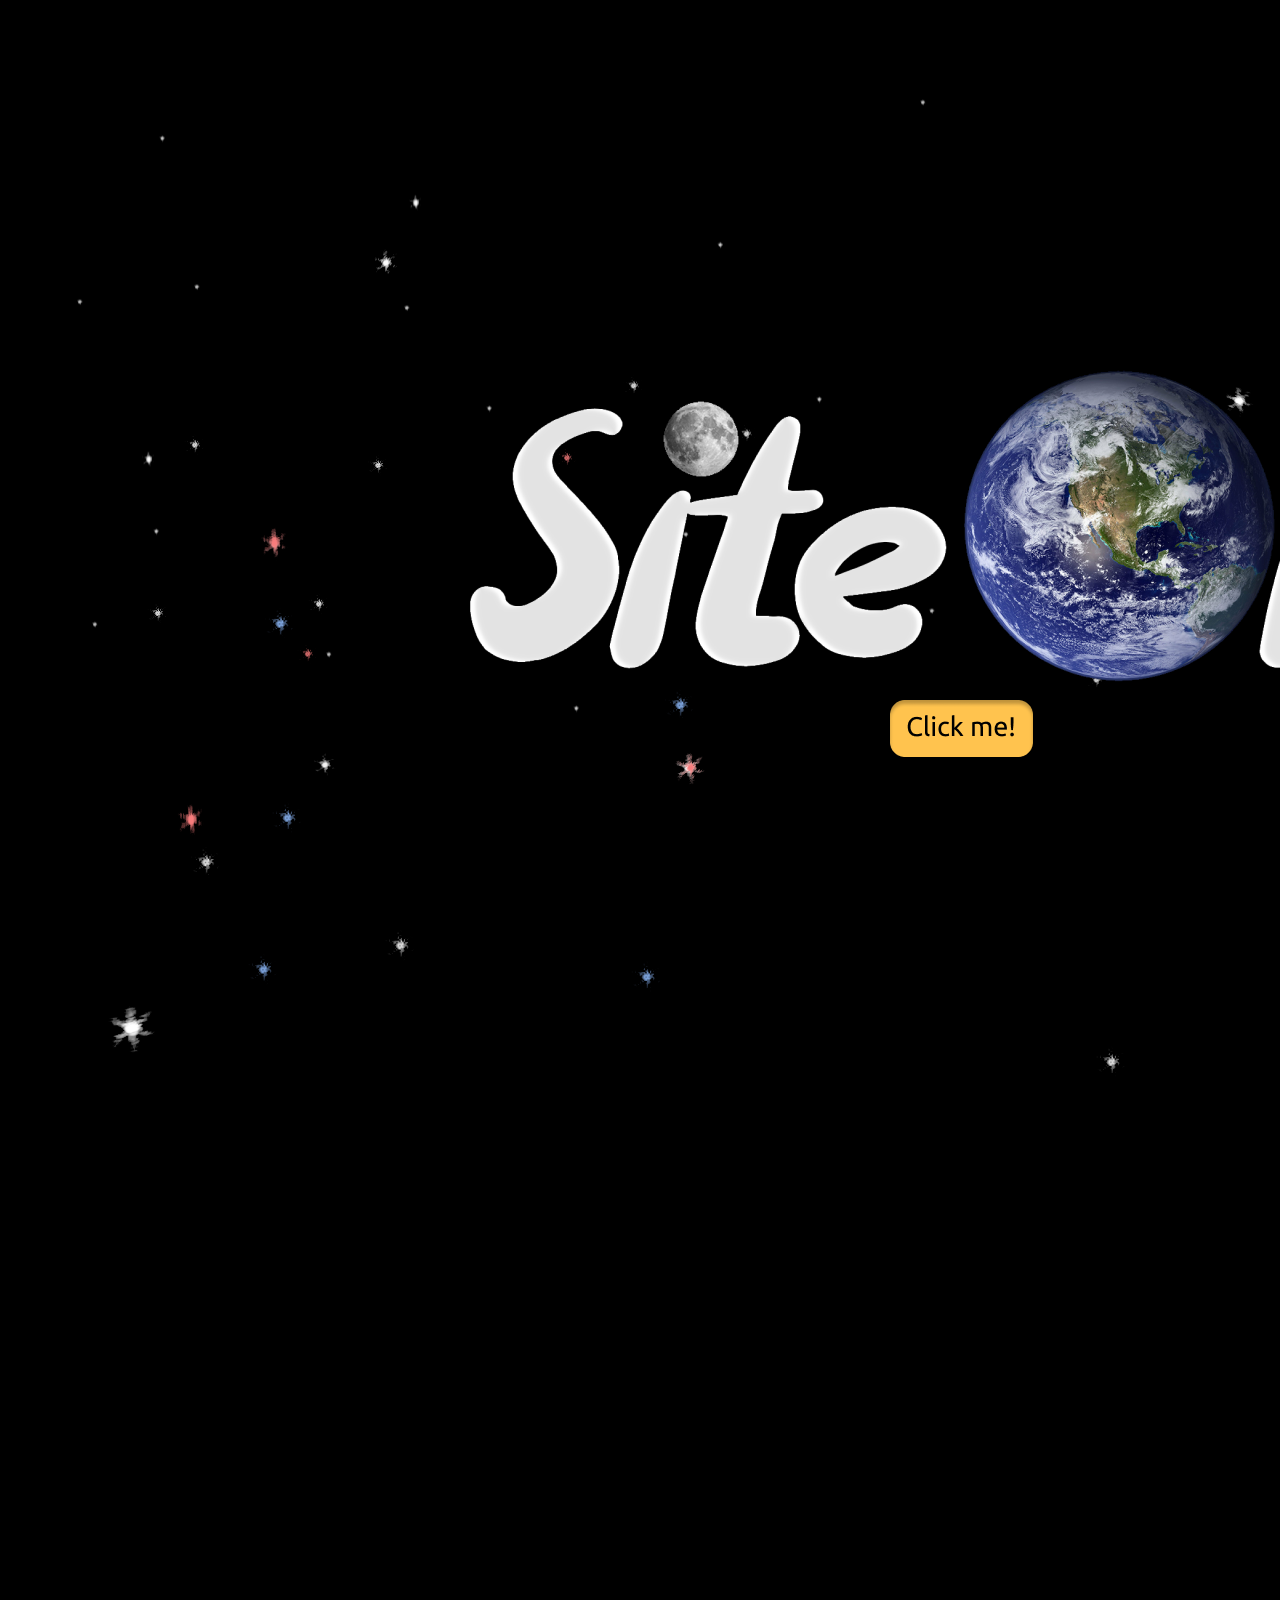
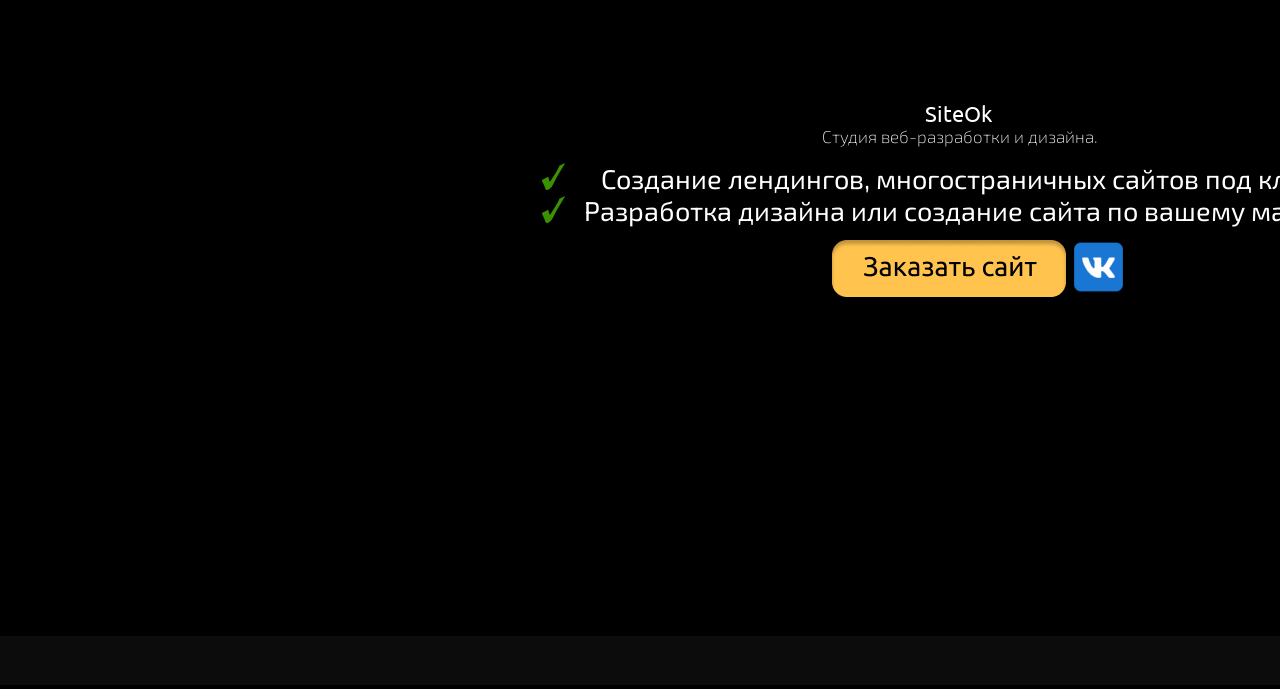
==== index.html @ 882c042d "fix" ====
<!DOCTYPE html>
<html lang="en">
<head>
    <meta charset="UTF-8">
    <meta name="viewport" content="width=device-width, initial-scale=1.0">
    <meta http-equiv="X-UA-Compatible" content="ie=edge">
    <title>Document</title>
    <link href="https://fonts.googleapis.com/css?family=Exo+2:200,300,400,500,700|Ubuntu:300,400,500,700&display=swap&subset=cyrillic,cyrillic-ext" rel="stylesheet">
    <link rel="stylesheet" href="css/main.css">
    <link rel="stylesheet" href="css/normalize.css">
</head>
<body>
    <header class="header">
        <div class="star2 p1"></div>
        <div class="p2">
          <div class="star3"></div>
          <div class="logo"></div>
          <div class="logo1"></div>
        </div>
        <div class="star1 p2"></div>
        <div class="click"></div>
        <button type="button" class="btn" name="btn"></button>
    </header>
    <section class="main-info">
      <h4>SiteOk</h4>
      <h1>Студия веб-разработки и дизайна.</h1>
      <p>Создание лендингов, многостраничных сайтов под ключ.<br>Разработка дизайна или создание сайта по вашему макету.</p>
      <div class="tick"></div>
      <div class="tick1"></div>
      <a href="mailto:gaibullaeviz@gmail.com"class="zakaz"></a>
      <a href="https://vk.com/siteokey" class="logo-vk"></a>
    </section>
    <footer class="footer">
      <button type="button" class="btn1" name="btn1"></button>
      <div class="footer-logo"></div>
    </footer>
    <script src="https://code.jquery.com/jquery-3.4.1.min.js" integrity="sha256-CSXorXvZcTkaix6Yvo6HppcZGetbYMGWSFlBw8HfCJo=" crossorigin="anonymous"></script>
    <script src="js/main.js"></script>
</body>
</html>
---- css/main.css ----
body{
  margin: 0;
  padding: 0;
  background-color: black;
}
.logo{
  background: url('../img/logo-SiteOk2.png') no-repeat;
  position: absolute;
  width: 1200px;
  height: 665px;
  margin-left: 338px;
  top: 207px;
  z-index: 999;
}
.logo1{
  background: url('../img/logo-SiteOk21.png') no-repeat;
  position: absolute;
  width: 382px;
  height: 362px;
  left: 510px;
  top: 258px;
  -webkit-animation: linear 20s rot infinite;
  -moz-animation: linear 20s rot infinite;
}
@-webkit-keyframes rot{
  100%{transform: rotate(360deg);}
}
.star3{
  background: url('../img/logo-SiteOk3star.png') no-repeat;
  position: absolute;
  width: 100%;
  height: 1080px;
  left: 0px;
  top: 0px;
}
.star2{
  background: url('../img/logo-SiteOk2star.png') no-repeat;
  position: absolute;
  width: 100%;
  height: 1080px;
  left: 0px;
  top: 127px;
}
.star1{
  background: url('../img/logo-SiteOk1star.png') no-repeat;
  position: absolute;
  width: 100%;
  height: 1080px;
  left: 0px;
  top: 341px;
}
.click{
  background: url('../img/click.png') no-repeat;
  position: absolute;
  width: 234px;
  height: 57px;
  left: 843px;
  top: 700px;
  z-index: -1;

}
.btn{
  position: absolute;
  width: 134px;
  height: 57px;
  left: 893px;
  top: 700px;
  opacity: 0;
  background-color: white;
  z-index: 999;
}
.main-info h4{
  position: absolute;
  width: 87px;
  height: 25px;
  left: 925px;
  top: 1672px;
  font-size: 25px;
  color: white;
  font-family: 'Ubuntu';
  font-style: normal;
  font-weight: normal;
  font-size: 22px;
  line-height: 25px;
}
.main-info h1{
  position: absolute;
  width: 280px;
  height: 32px;
  left: 820px;
  top: 1715px;
  font-family: 'Exo 2';
  font-style: normal;
  font-weight: 200;
  font-size: 17px;
  line-height: 20px;
  text-align: center;
  color: #FFFFFF;
}
.main-info p{
  position: absolute;
  width: 773px;
  height: 64px;
  left: 578px;
  top: 1735px;
  font-family: 'Exo 2';
  font-style: normal;
  font-weight: normal;
  font-size: 27px;
  line-height: 32px;
  text-align: center;
  color: #FFFFFF;
}
footer{
  position: absolute;
  width: 100%;
  height: 49px;
  left: 0px;
  top: 2236px;
  background: #0C0C0C;
}
.btn1{
  width: 100%;
  height: 47px;
  margin-top: 5px;
  opacity: 0;

}
.footer-logo{
  position: absolute;
  width: 90px;
  height: 31px;
  left: 1777px;
  top: 5px;
  background: url('../img/footer-logo.png');
}
.tick{
  position: absolute;
  width: 23px;
  height: 27px;
  left: 542px;
  top: 1763px;
  background: url('../img/greentick.png');
}
.zakaz{
  background: url('../img/zakaz.png');
  position: absolute;
  width: 234px;
  height: 57px;
  left: 832px;
  top: 1840px;
}
.logo-vk{
  background: url('../img/vk-icon.png');
  position: absolute;
  width: 65px;
  height: 60px;
  left: 1066px;
  top: 1837px;
}
.tick1{
  position: absolute;
  width: 23px;
  height: 27px;
  left: 542px;
  top: 1796px;
  background: url('../img/greentick.png');
}
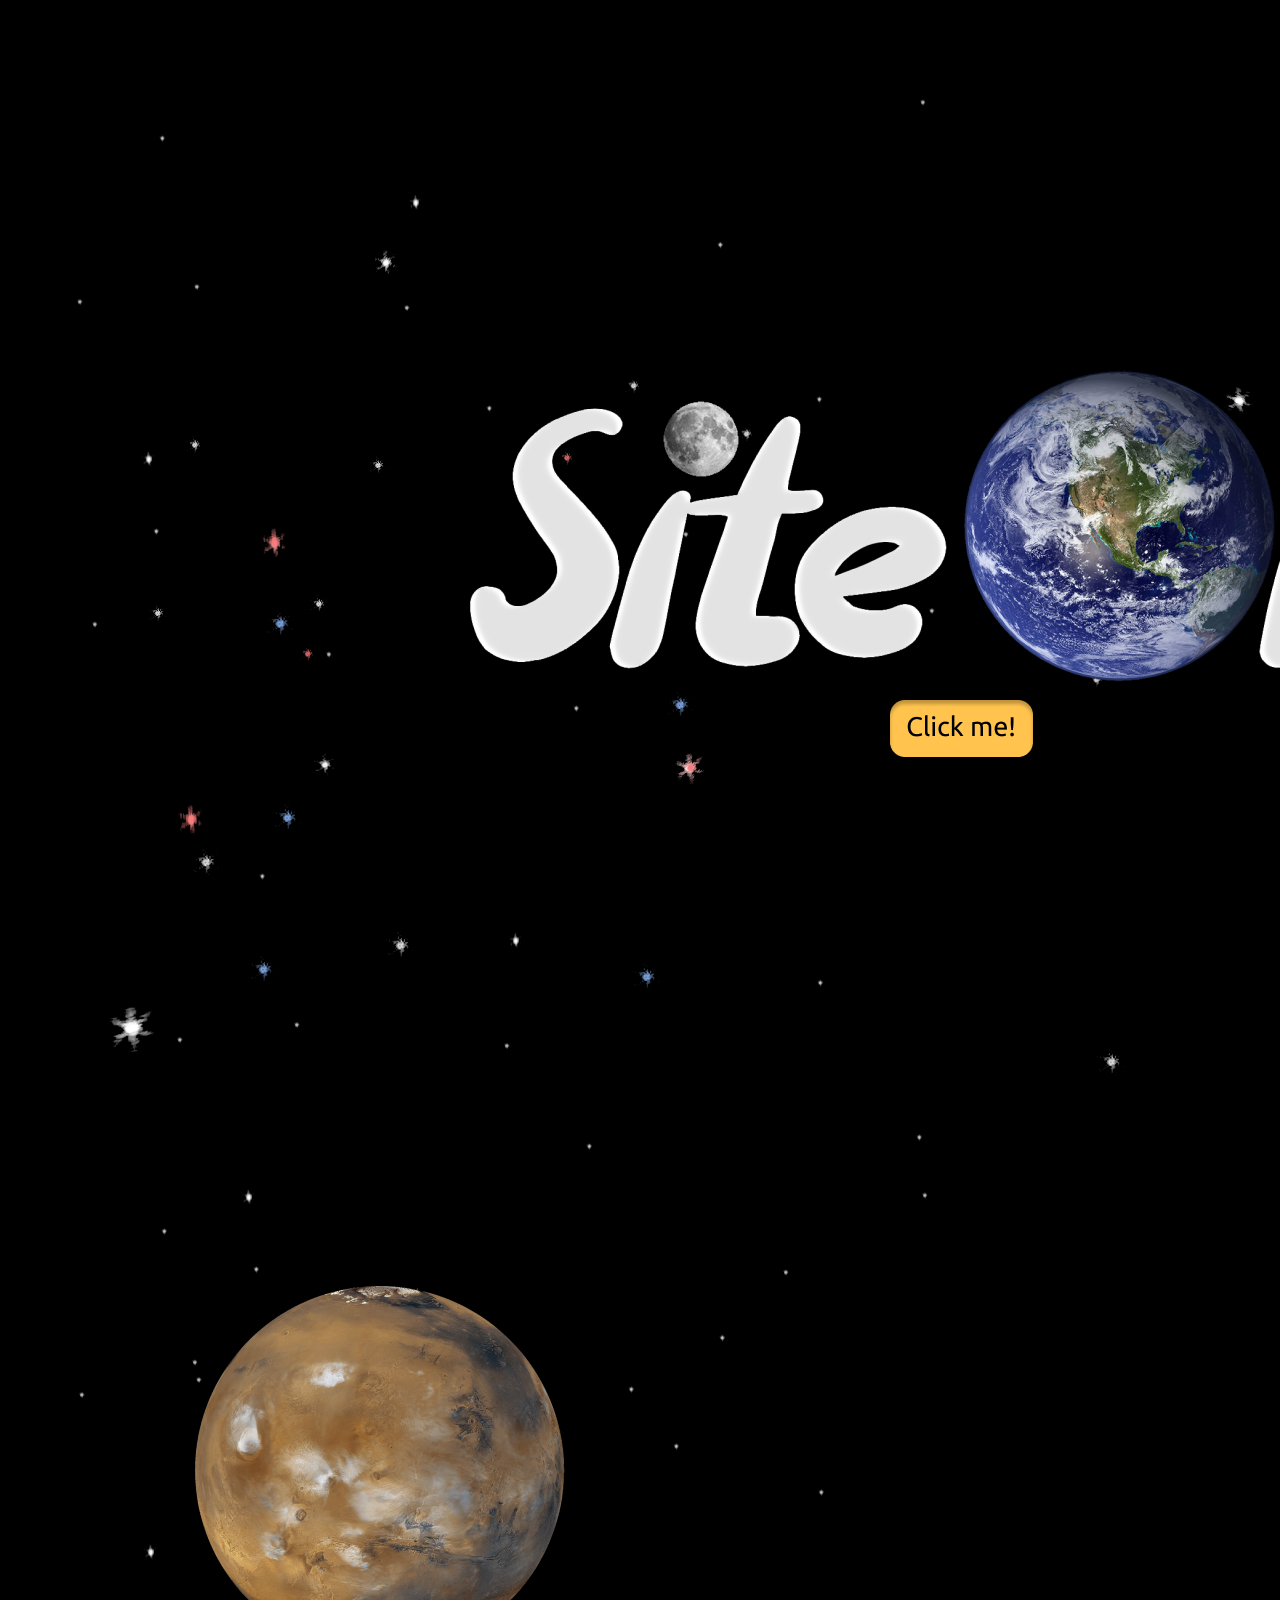
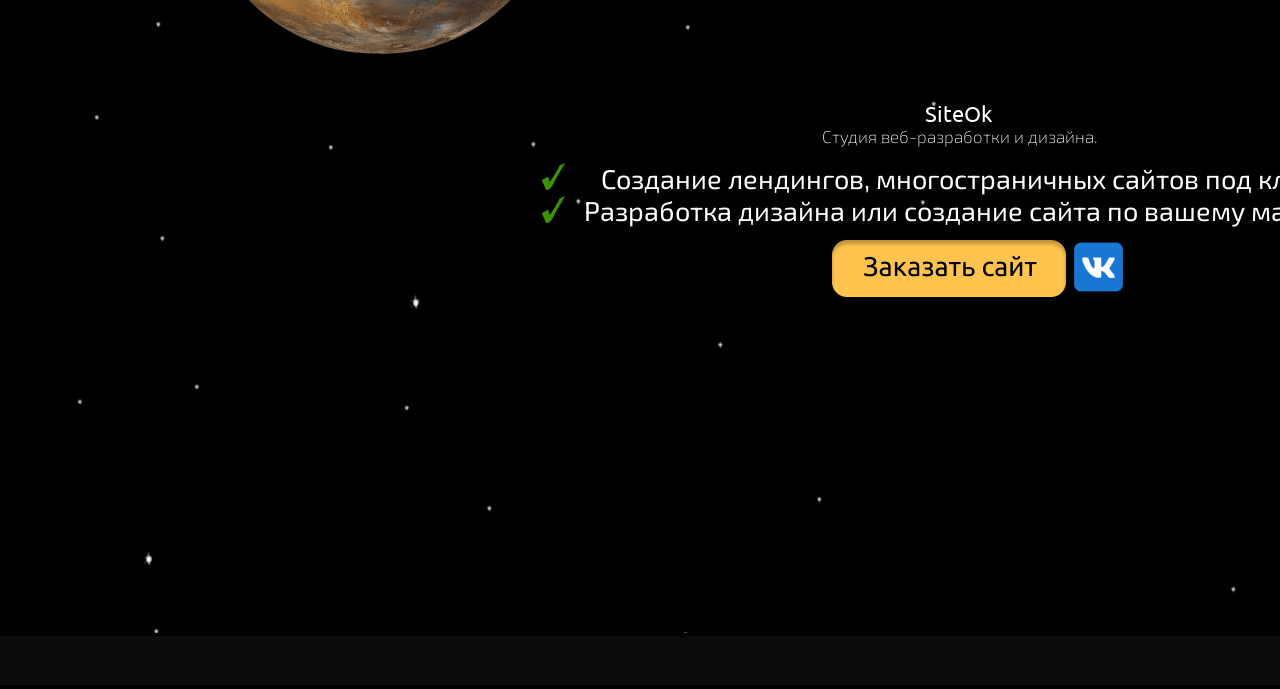
==== commit cf136ceb: "fix" ====
--- a/index.html
+++ b/index.html
@@ -29,6 +29,11 @@
       <div class="tick1"></div>
       <a href="mailto:gaibullaeviz@gmail.com"class="zakaz"></a>
       <a href="https://vk.com/siteokey" class="logo-vk"></a>
+      <div class="star-bg-1"></div>
+      <div class="star-bg-2"></div>
+      <div class="star-bg-3"></div>
+      <div class="mars-img"></div>
+      <div class="venus-img"></div>
     </section>
     <footer class="footer">
       <button type="button" class="btn1" name="btn1"></button>
--- a/css/main.css
+++ b/css/main.css
@@ -24,6 +24,9 @@
 }
 @-webkit-keyframes rot{
   100%{transform: rotate(360deg);}
+}
+@-webkit-keyframes rot1{
+  100%{transform: rotate(-360deg);}
 }
 .star3{
   background: url('../img/logo-SiteOk3star.png') no-repeat;
@@ -110,6 +113,7 @@
   line-height: 32px;
   text-align: center;
   color: #FFFFFF;
+  text-shadow: 0px 2px 4px #000000;
 }
 footer{
   position: absolute;
@@ -124,7 +128,53 @@
   height: 47px;
   margin-top: 5px;
   opacity: 0;
-
+}
+.star-bg-1{
+  background: url('../img/logo-SiteOk3star.png');
+  position: absolute;
+  width: 70%;
+  height: 961px;
+  left: 100px;
+  top: 738px;
+  z-index: -2222;
+}
+.star-bg-2{
+  background: url('../img/logo-SiteOk3star.png');
+  position: absolute;
+  width: 95%;
+  height: 961px;
+  left: 2px;
+  top: 1093px;
+  z-index: -2222;
+}
+.star-bg-3{
+  background: url('../img/logo-SiteOk3star.png');
+  position: absolute;
+  width: 100%;
+  height: 533px;
+  top: 1700px;
+  z-index: -2222;
+}
+.mars-img{
+  background: url('../img/mars.png');
+  position: absolute;
+  width: 561px;
+  height: 463px;
+  left: 99px;
+  top: 1239px;
+  -webkit-animation: linear 77s rot1 infinite;
+  -moz-animation: linear 77s rot1 infinite;
+}
+.venus-img{
+  background: url('../img/planet.png') no-repeat;
+  position: absolute;
+  width: 318px;
+  height: 299px;
+  left: 1476px;
+  top: 1818px;
+  z-index: -1;
+  -webkit-animation: linear 177s rot infinite;
+  -moz-animation: linear 177s rot infinite;
 }
 .footer-logo{
   position: absolute;
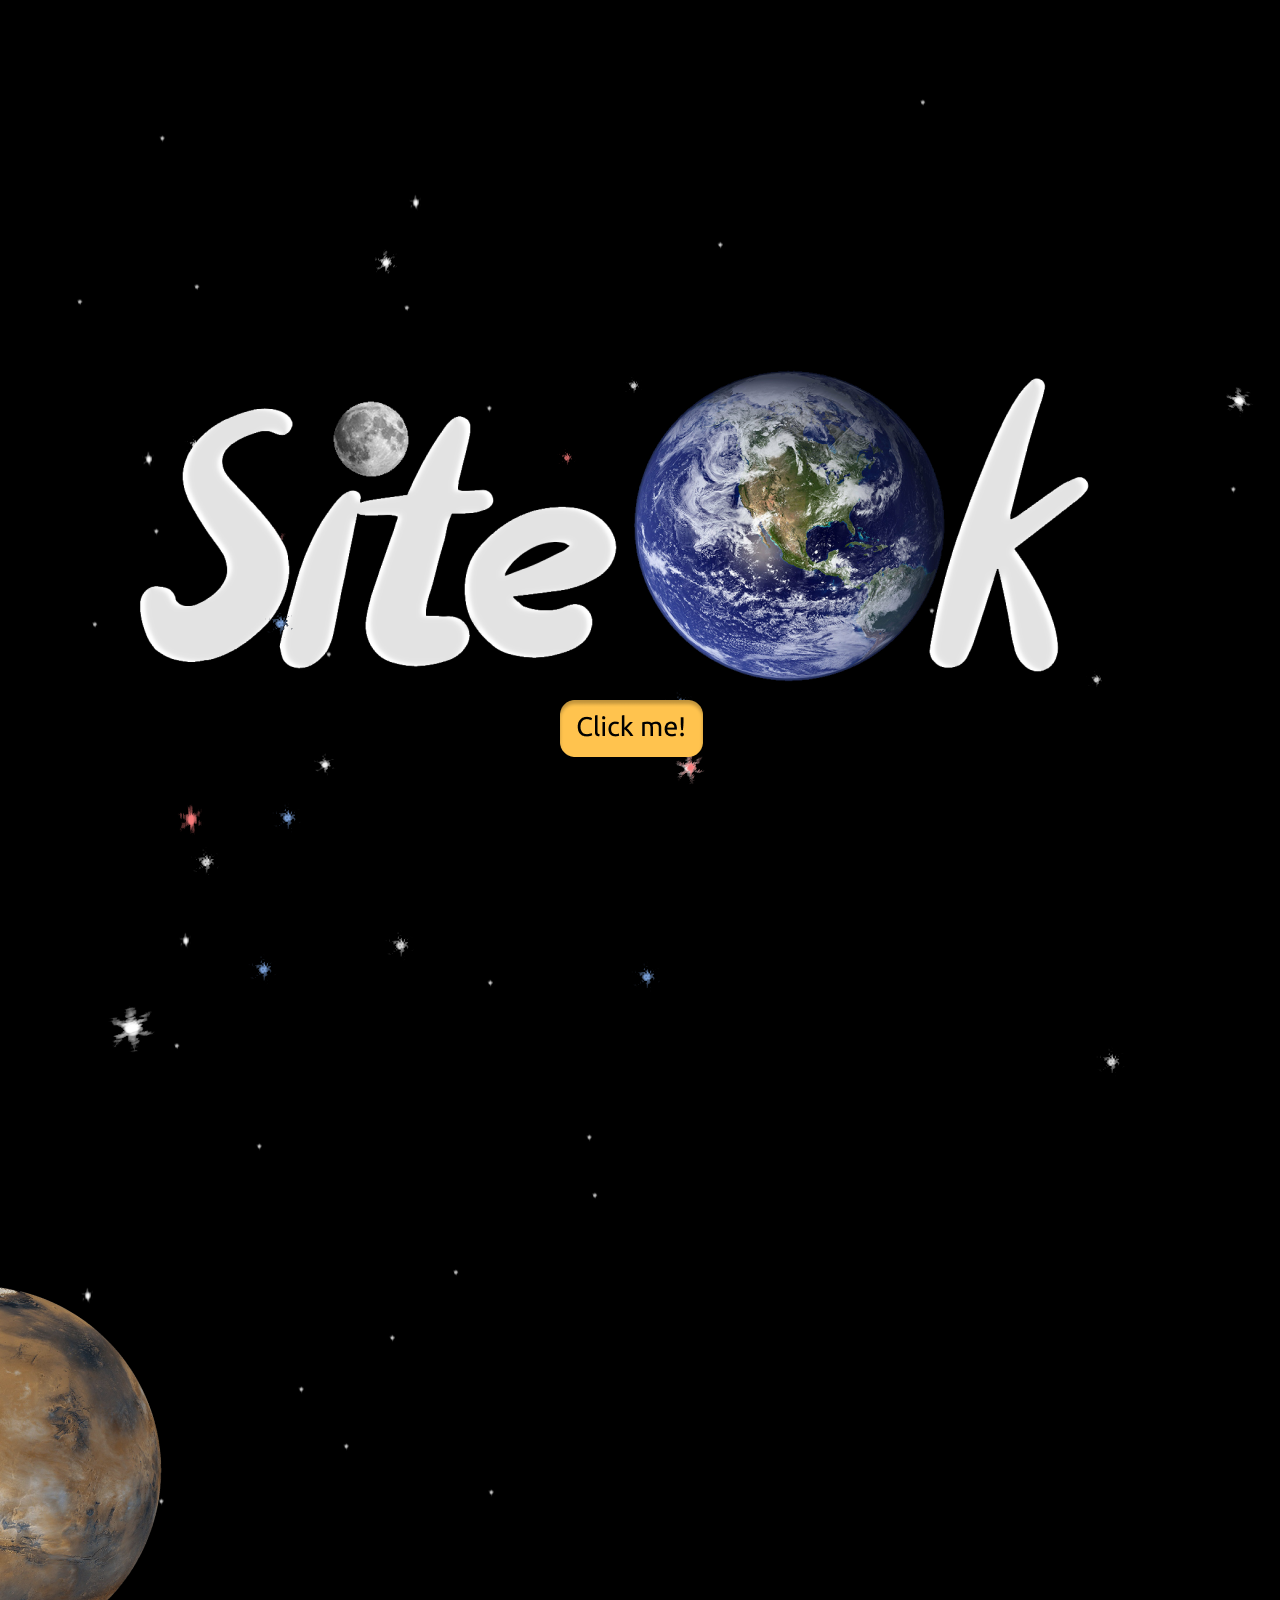
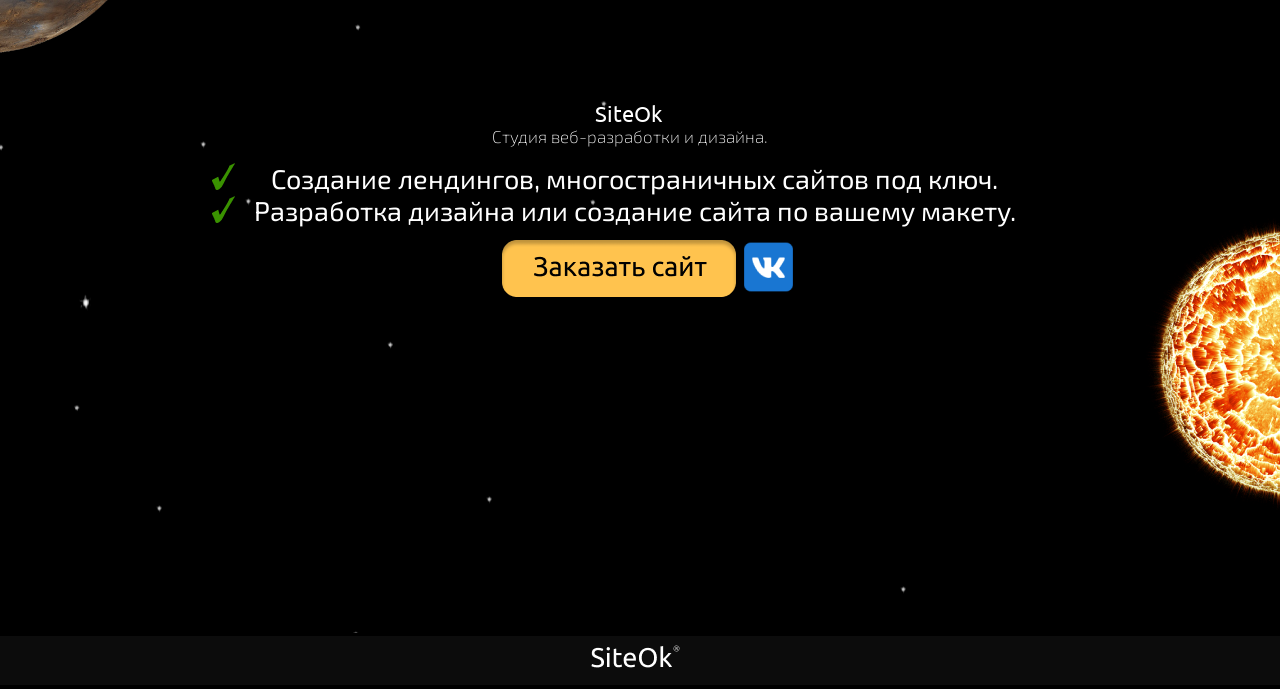
==== commit 31655b00: "adaptive" ====
--- a/index.html
+++ b/index.html
@@ -12,28 +12,28 @@
 <body>
     <header class="header">
         <div class="star2 p1"></div>
-        <div class="p2">
+        <div class="p2 ">
           <div class="star3"></div>
-          <div class="logo"></div>
-          <div class="logo1"></div>
+          <div class="logo ine"></div>
+          <div class="logo1 ine"></div>
         </div>
         <div class="star1 p2"></div>
-        <div class="click"></div>
-        <button type="button" class="btn" name="btn"></button>
+        <div class="click ine"></div>
+        <button type="button" class="btn ine" name="btn"></button>
     </header>
     <section class="main-info">
-      <h4>SiteOk</h4>
-      <h1>Студия веб-разработки и дизайна.</h1>
-      <p>Создание лендингов, многостраничных сайтов под ключ.<br>Разработка дизайна или создание сайта по вашему макету.</p>
-      <div class="tick"></div>
-      <div class="tick1"></div>
-      <a href="mailto:gaibullaeviz@gmail.com"class="zakaz"></a>
-      <a href="https://vk.com/siteokey" class="logo-vk"></a>
-      <div class="star-bg-1"></div>
-      <div class="star-bg-2"></div>
-      <div class="star-bg-3"></div>
-      <div class="mars-img"></div>
-      <div class="venus-img"></div>
+      <h4 class="inf">SiteOk</h4>
+      <h1 class="inf">Студия веб-разработки и дизайна.</h1>
+      <p class="inf">Создание лендингов, многостраничных сайтов под ключ.<br>Разработка дизайна или создание сайта по вашему макету.</p>
+      <div class="tick inf"></div>
+      <div class="tick1 inf"></div>
+      <a href="mailto:gaibullaeviz@gmail.com"class="zakaz inf"></a>
+      <a href="https://vk.com/siteokey" class="logo-vk inf"></a>
+      <div class="star-bg-1 inf"></div>
+      <div class="star-bg-2 inf"></div>
+      <div class="star-bg-3 inf"></div>
+      <div class="mars-img inf"></div>
+      <div class="venus-img inf"></div>
     </section>
     <footer class="footer">
       <button type="button" class="btn1" name="btn1"></button>
--- a/css/main.css
+++ b/css/main.css
@@ -8,9 +8,9 @@
   position: absolute;
   width: 1200px;
   height: 665px;
-  margin-left: 338px;
+  left: 338px;
   top: 207px;
-  z-index: 999;
+  z-index: 9999;
 }
 .logo1{
   background: url('../img/logo-SiteOk21.png') no-repeat;
@@ -59,7 +59,7 @@
   height: 57px;
   left: 843px;
   top: 700px;
-  z-index: -1;
+  z-index: 999;
 
 }
 .btn{
@@ -180,7 +180,7 @@
   position: absolute;
   width: 90px;
   height: 31px;
-  left: 1777px;
+  left: 920px;
   top: 5px;
   background: url('../img/footer-logo.png');
 }
@@ -216,3 +216,40 @@
   top: 1796px;
   background: url('../img/greentick.png');
 }
+@media screen and (max-width: 1600px){
+  .ine{
+    margin-left: -283px;
+  }
+  .venus-img{
+    margin-left: -283px;
+  }
+  .inf{
+      margin-left: -283px;
+  }
+  .footer-logo{
+    margin-left: -283px;
+  }
+  .btn{
+    margin-left: -283px;
+  }
+}
+@media screen and (max-width: 1300px){
+  .ine{
+    margin-left: -330px;
+  }
+  .venus-img{
+    margin-left: -530px;
+  }
+  .inf{
+    margin-left: -330px;
+  }
+  .mars-img{
+    margin-left: -403px;
+  }
+  .footer-logo{
+    margin-left: -330px;
+  }
+  .btn{
+    margin-left: -330px;
+  }
+}
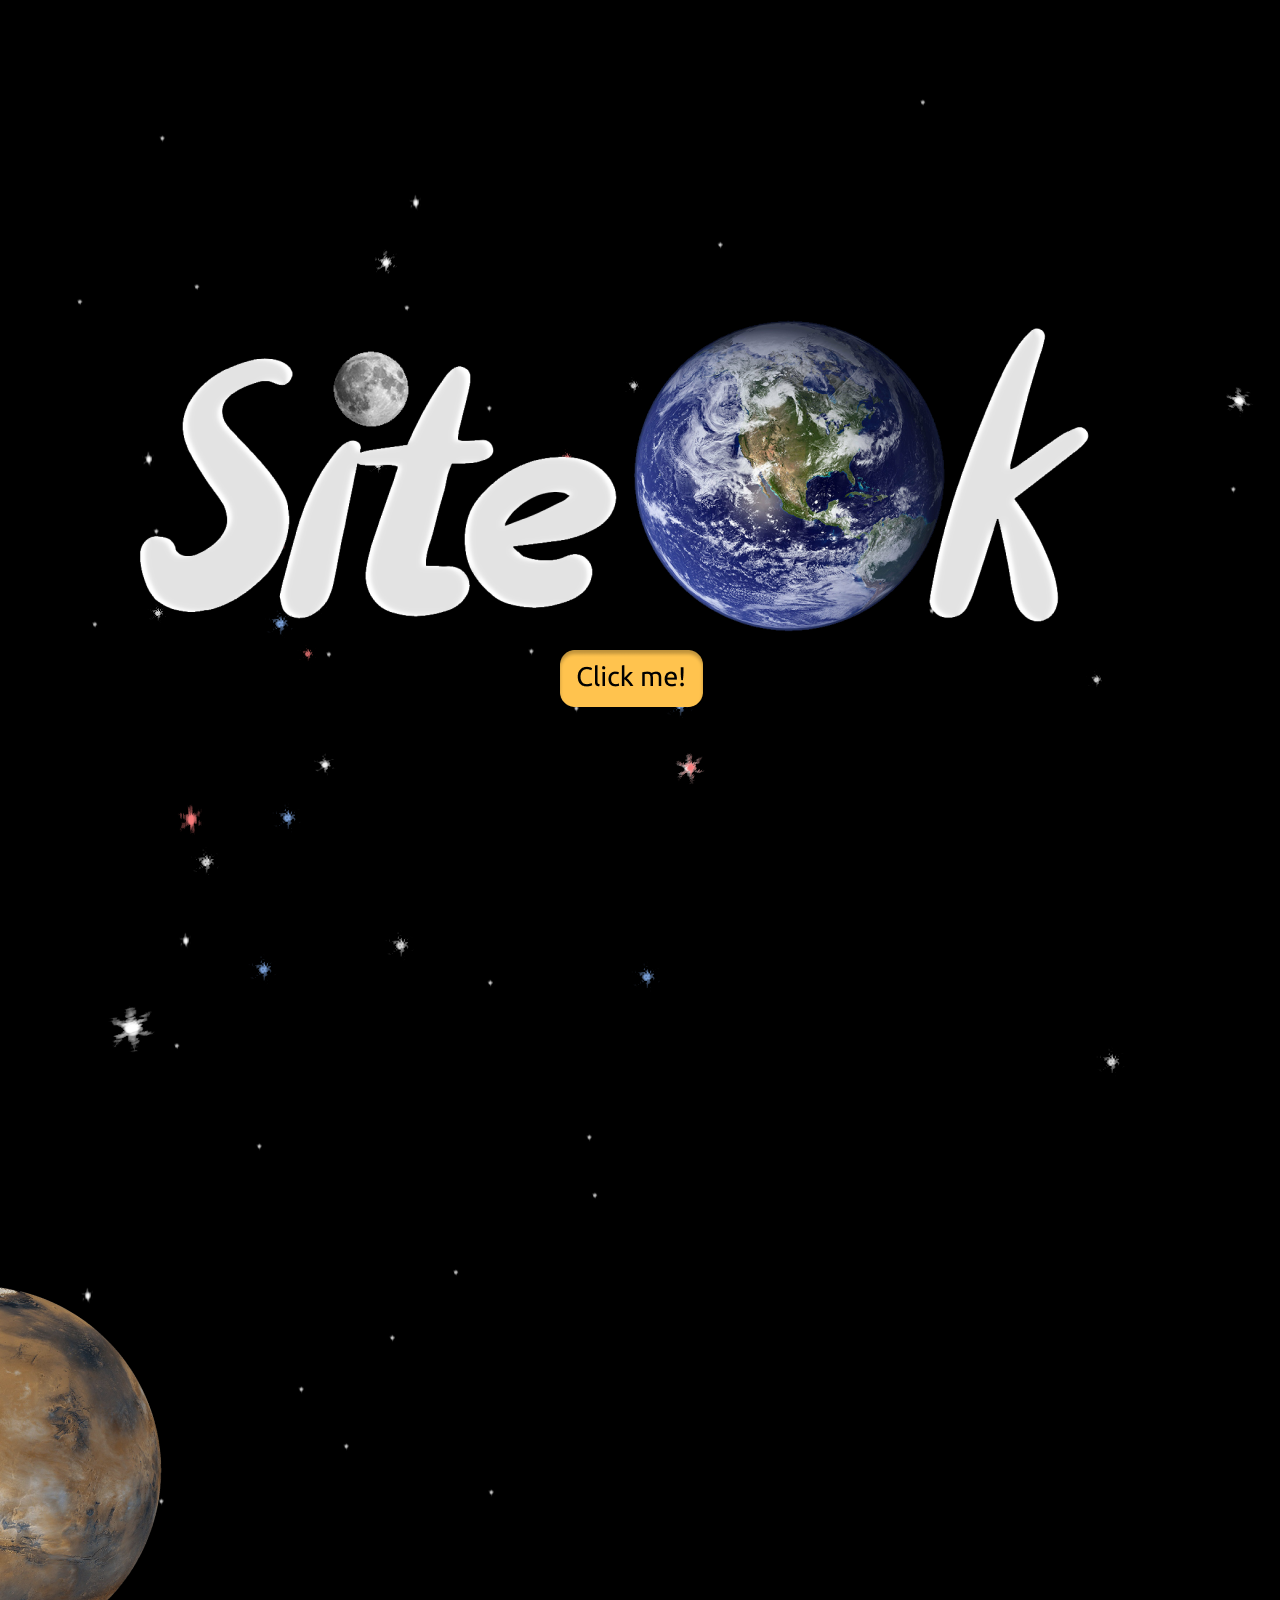
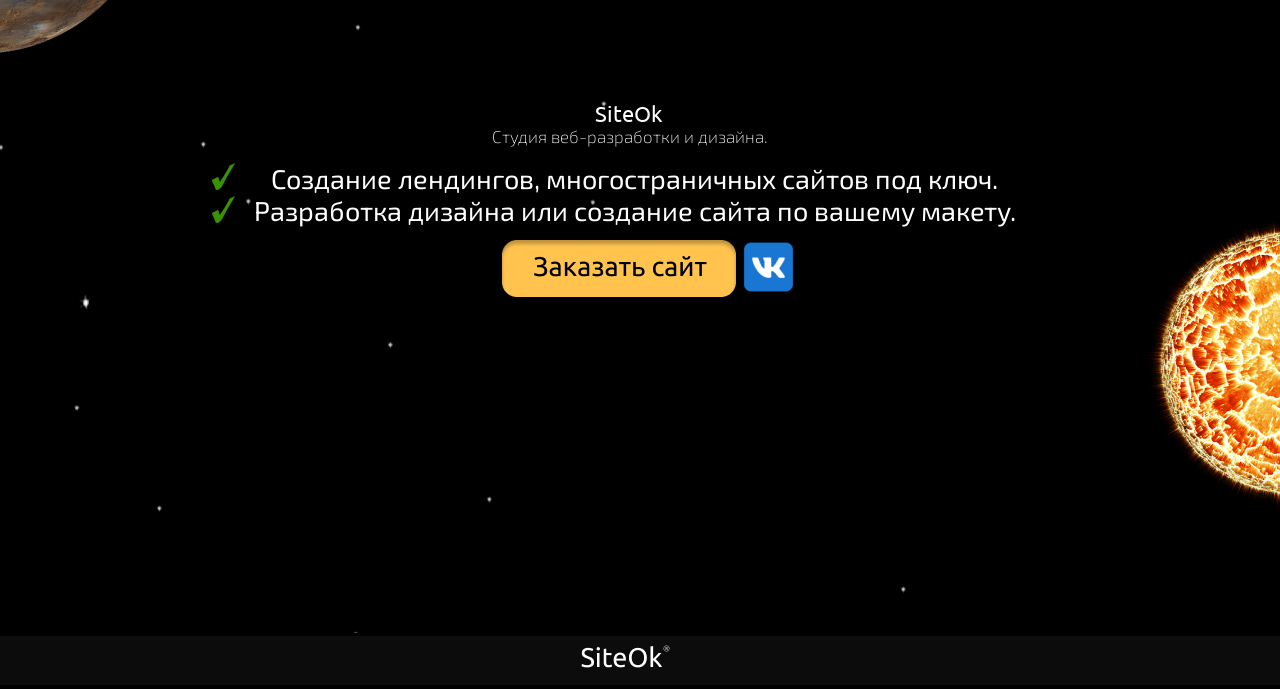
==== commit 9a80abd9: "fix" ====
--- a/index.html
+++ b/index.html
@@ -12,13 +12,13 @@
 <body>
     <header class="header">
         <div class="star2 p1"></div>
-        <div class="p2 ">
+        <div class="p2">
           <div class="star3"></div>
-          <div class="logo ine"></div>
-          <div class="logo1 ine"></div>
+          <div class="logo ine z"></div>
+          <div class="logo1 ine z"></div>
         </div>
         <div class="star1 p2"></div>
-        <div class="click ine"></div>
+        <div class="click ine z"></div>
         <button type="button" class="btn ine" name="btn"></button>
     </header>
     <section class="main-info">
--- a/css/main.css
+++ b/css/main.css
@@ -67,7 +67,7 @@
   width: 134px;
   height: 57px;
   left: 893px;
-  top: 700px;
+  top: 650px;
   opacity: 0;
   background-color: white;
   z-index: 999;
@@ -180,7 +180,7 @@
   position: absolute;
   width: 90px;
   height: 31px;
-  left: 920px;
+  left: 910px;
   top: 5px;
   background: url('../img/footer-logo.png');
 }
@@ -192,6 +192,9 @@
   top: 1763px;
   background: url('../img/greentick.png');
 }
+.z{
+  margin-top: -50px;
+}
 .zakaz{
   background: url('../img/zakaz.png');
   position: absolute;
@@ -229,9 +232,6 @@
   .footer-logo{
     margin-left: -283px;
   }
-  .btn{
-    margin-left: -283px;
-  }
 }
 @media screen and (max-width: 1300px){
   .ine{
@@ -249,7 +249,4 @@
   .footer-logo{
     margin-left: -330px;
   }
-  .btn{
-    margin-left: -330px;
-  }
-}
+}
